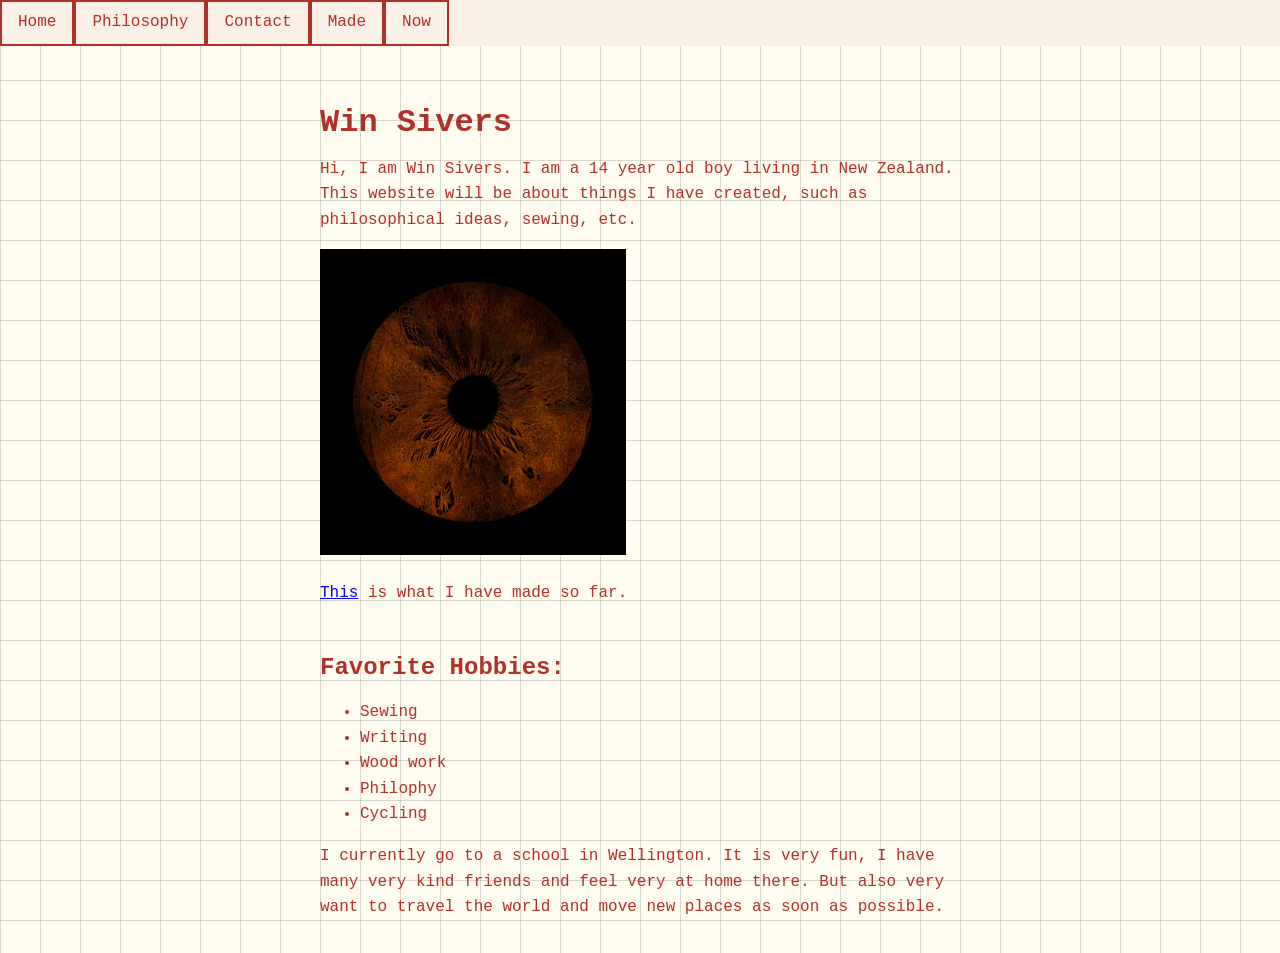
==== index.html @ 85bbf4c3 "." ====
<!doctype html>
<html>
<head>
<meta charset="utf-8"> 
<title>Win Sivers</title>
<link rel="stylesheet" href="style.css">
<script src="script.js"></script> 
</head>	
<body>
<nav id="navbar"></nav>
<script>
fetch('nav.html').then(r => r.text()).then(x => {document.getElementById('navbar').innerHTML = x; });
</script>
<main>
<h1>
	Win Sivers
</h1>

<p>
	Hi, I am Win Sivers.
	I am a 14 year old boy living in New Zealand.
	This website will be about things I have created, such as philosophical ideas, sewing, etc.
</p>

<img src="images/eyeball.jpg" width="300" alt="A photo of the eye of the websites creator.">



<p>
	<a href="made.html">This</a> is what I have made so far.
</p>

<h2>
	Favorite Hobbies:
</h2>
<ul>
<li>Sewing</li>
<li>Writing</li>
<li>Wood work</li>
<li>Philophy</li>
<li>Cycling</li>
</ul>
<p>
I currently go to a school in Wellington. It is very fun, I have many very kind friends and feel
very at home there. But also very want to travel the world and move new places as soon as possible.
</p>

</main>
</body>
</html>
---- style.css ----
:root {
  --grid-light: rgba(0,0,0,0.15);
}

body {
  font-family: Courier New, serif;
  line-height: 1.6em;
  margin: 0;
  color: #B03129;
  background-color: #FFFCF0;
  position: relative;
  --scroll-x: 0px;
  --scroll-y: 0px;
}

h1, h2 {
  font-family: Courier New, serif;
  margin-top: 2em;
  color: #B03129;
}

h3, h4 {
  font-family: Courier New, serif;
  margin-top: 2em;
  color: #B03129;
}

nav {
  background-color: #FAF0E6;
  font-family: Courier New, serif;
  padding: 0;
}

nav ul {
  list-style: none;
  margin: 0;
  padding: 0;
  display: flex;
}

nav li {
  position: relative;
  display: inline-block;
}

nav a {
  color: #B03129;
  padding: 0.5em 1em;
  border: 2px solid #B03129;
  display: inline-block;
  text-decoration: none;
  transition: background-color 0.3s ease, color 0.3s ease;
}

nav a:hover {
  background-color: #B03129;
  color: #FFFCF0;
}

a:visited {
  color: #5c7650;
}

.dropdown-content {
  display: none;
  position: absolute;
  background-color: #FAF0E6;
  min-width: 160px;
  box-shadow: 0px 8px 16px 0px rgba(0,0,0,0.2);
  z-index: 1;
  top: 100%;
  left: 0;
  padding: 0;
  list-style: none;
}

.dropdown-content li {
  display: block;
}

.dropdown-content a {
  color: #B03129;
  padding: 12px 16px;
  text-decoration: none;
  display: block;
  border: none;
  background-color: #FAF0E6;
}

.dropdown-content a:hover {
  background-color: #B03129;
  color: #FAF0E6;
}

.dropdown:hover .dropdown-content {
  display: block;
}

.dropdown:hover > a {
  background-color: #B03129;
  color: #FAF0E6;
}

main {
  max-width: 40em;
  margin: 2em auto;
  padding-left: 1em;
  padding-right: 1em;
}

img,
video {
  border: 3px solid #000;
}

img.noborder {
  border: 0;
}

button {
  padding: 0.25em 0.75em;
  border: 2px solid #B03129;
  background: #FAF0E6;
}

button:hover {
  background: #B03129;
  color: #FAF0E6;
}

body::before {
  content: "";
  position: fixed;
  top: 0;
  left: 0;
  width: 200%;
  height: 200%;
  background-image:
  linear-gradient(to right, var(--grid-light) 1px, transparent 1px),
  linear-gradient(to bottom, var(--grid-light) 1px, transparent 1px);
  background-size: 40px 40px;
  pointer-events: none;
  z-index: -1;
  background-position: var(--scroll-x) var(--scroll-y);
}

input, label, button {
  display: block;
}
input {
  margin-bottom: 2em;
}
button {
  margin-top: 2em;
}
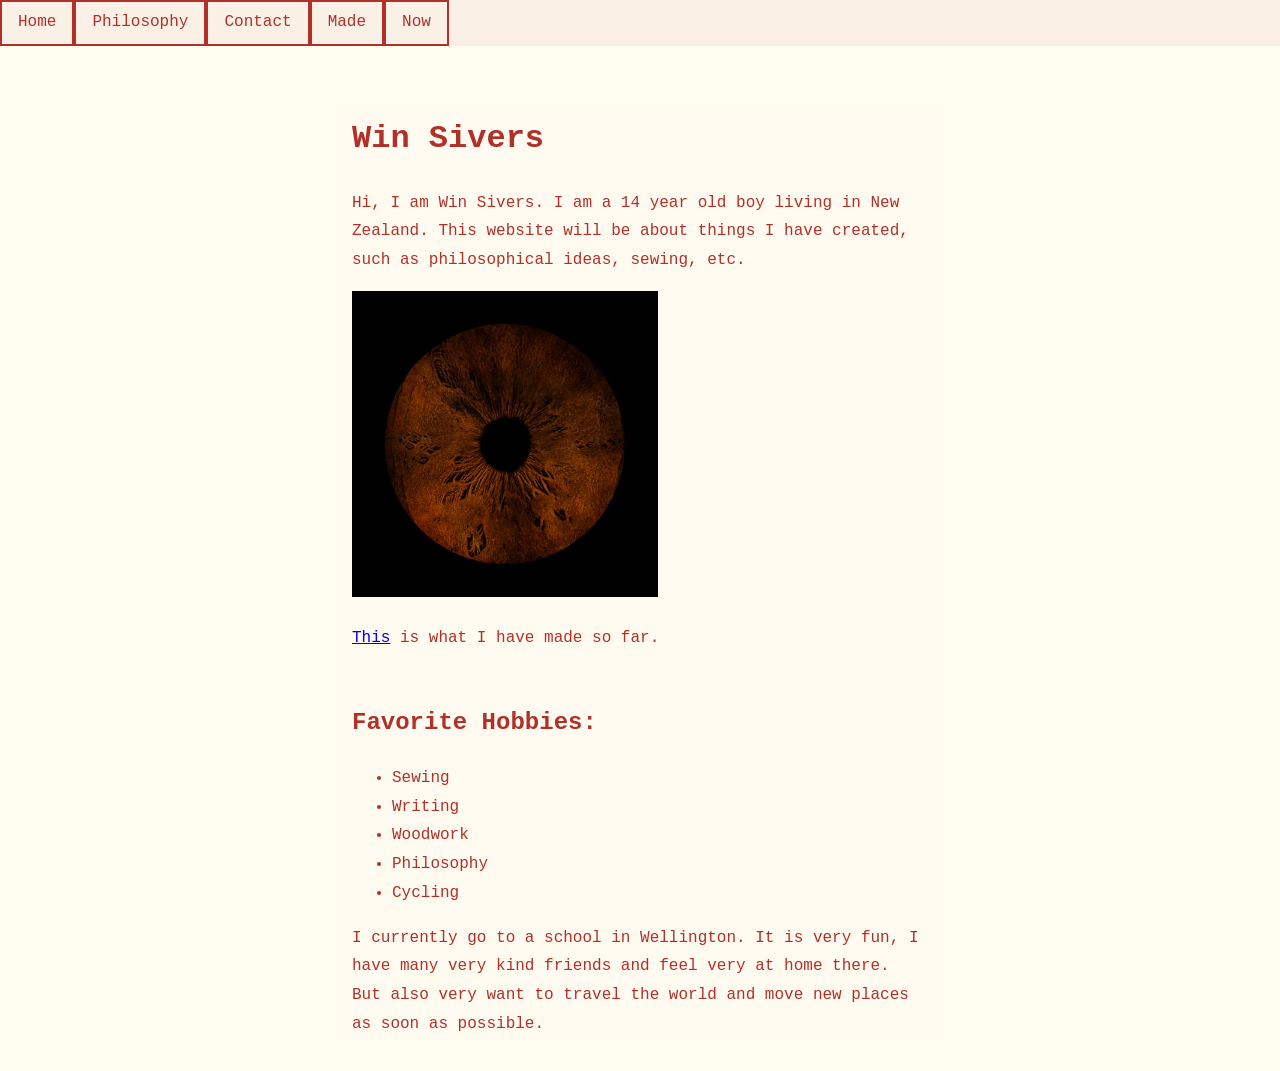
==== commit dc916825: "background" ====
--- a/index.html
+++ b/index.html
@@ -1,48 +1,64 @@
 <!doctype html>
-<html>
+<html lang="en">
 <head>
-<meta charset="utf-8"> 
-<title>Win Sivers</title>
-<link rel="stylesheet" href="style.css">
-<script src="script.js"></script> 
-</head>	
-<body>
+<meta charset="utf-8">
+<meta name="viewport" content="width=device-width, initial-scale=1">
+  <title>Win Sivers</title>
+  <link rel="stylesheet" href="style.css">
+  <script src="script.js" defer></script>
+  <style>
+    .home-page {
+      min-height: 100vh;
+      background: #FFFCF0 url("images/windmills.jpg") center / cover no-repeat fixed;
+    }
+
+    .home-page > nav,
+    .home-page > main {
+      position: relative;
+      z-index: 1;
+    }
+
+    .home-page > main {
+      max-width: 36em;
+      line-height: 1.8;
+      background-color: rgba(255, 252, 240, 0.62);
+    }
+  </style>
+</head>
+<body class="home-page">
 <nav id="navbar"></nav>
-<script>
-fetch('nav.html').then(r => r.text()).then(x => {document.getElementById('navbar').innerHTML = x; });
-</script>
+<script>fetch('nav.html').then(response => response.text()).then(nav => { document.getElementById('navbar').innerHTML = nav; });</script>
 <main>
 <h1>
-	Win Sivers
+Win Sivers
 </h1>
 
 <p>
-	Hi, I am Win Sivers.
-	I am a 14 year old boy living in New Zealand.
-	This website will be about things I have created, such as philosophical ideas, sewing, etc.
+Hi, I am Win Sivers.
+I am a 14 year old boy living in New Zealand.
+This website will be about things I have created, such as philosophical ideas, sewing, etc.
 </p>
 
-<img src="images/eyeball.jpg" width="300" alt="A photo of the eye of the websites creator.">
-
-
+<img src="images/eyeball.jpg" width="300" alt="A photo of the eye of the website's creator.">
 
 <p>
-	<a href="made.html">This</a> is what I have made so far.
+<a href="made.html">This</a> is what I have made so far.
 </p>
 
 <h2>
-	Favorite Hobbies:
+Favorite Hobbies:
 </h2>
 <ul>
 <li>Sewing</li>
 <li>Writing</li>
-<li>Wood work</li>
-<li>Philophy</li>
+<li>Woodwork</li>
+<li>Philosophy</li>
 <li>Cycling</li>
 </ul>
 <p>
-I currently go to a school in Wellington. It is very fun, I have many very kind friends and feel
-very at home there. But also very want to travel the world and move new places as soon as possible.
+I currently go to a school in Wellington.
+It is very fun, I have many very kind friends and feel very at home there.
+But also very want to travel the world and move new places as soon as possible.
 </p>
 
 </main>
--- a/style.css
+++ b/style.css
@@ -1,16 +1,9 @@
-:root {
-  --grid-light: rgba(0,0,0,0.15);
-}
-
 body {
   font-family: Courier New, serif;
   line-height: 1.6em;
   margin: 0;
   color: #B03129;
   background-color: #FFFCF0;
-  position: relative;
-  --scroll-x: 0px;
-  --scroll-y: 0px;
 }
 
 h1, h2 {
@@ -128,22 +121,6 @@
   color: #FAF0E6;
 }
 
-body::before {
-  content: "";
-  position: fixed;
-  top: 0;
-  left: 0;
-  width: 200%;
-  height: 200%;
-  background-image:
-  linear-gradient(to right, var(--grid-light) 1px, transparent 1px),
-  linear-gradient(to bottom, var(--grid-light) 1px, transparent 1px);
-  background-size: 40px 40px;
-  pointer-events: none;
-  z-index: -1;
-  background-position: var(--scroll-x) var(--scroll-y);
-}
-
 input, label, button {
   display: block;
 }
@@ -153,3 +130,40 @@
 button {
   margin-top: 2em;
 }
+
+.philosophy-page {
+  position: relative;
+  min-height: 100vh;
+  background-color: #FFFCF0;
+}
+
+.philosophy-page::before {
+  content: "";
+  position: fixed;
+  inset: -18px;
+  background: url("images/rollinghills.jpg") center / cover no-repeat;
+  filter: blur(8px);
+  transform: scale(1.04);
+  pointer-events: none;
+  z-index: 0;
+}
+
+.philosophy-page > nav,
+.philosophy-page > main {
+  position: relative;
+  z-index: 1;
+}
+
+.philosophy-page > main {
+  max-width: 36em;
+  line-height: 1.8;
+}
+
+.philosophy-page > main > h1,
+.philosophy-page > main > h2,
+.philosophy-page > main > p,
+.philosophy-page > main > b {
+  background-color: rgba(255, 252, 240, 0.62);
+  padding: 0.15em 0.4em;
+  border-radius: 0.2em;
+}
